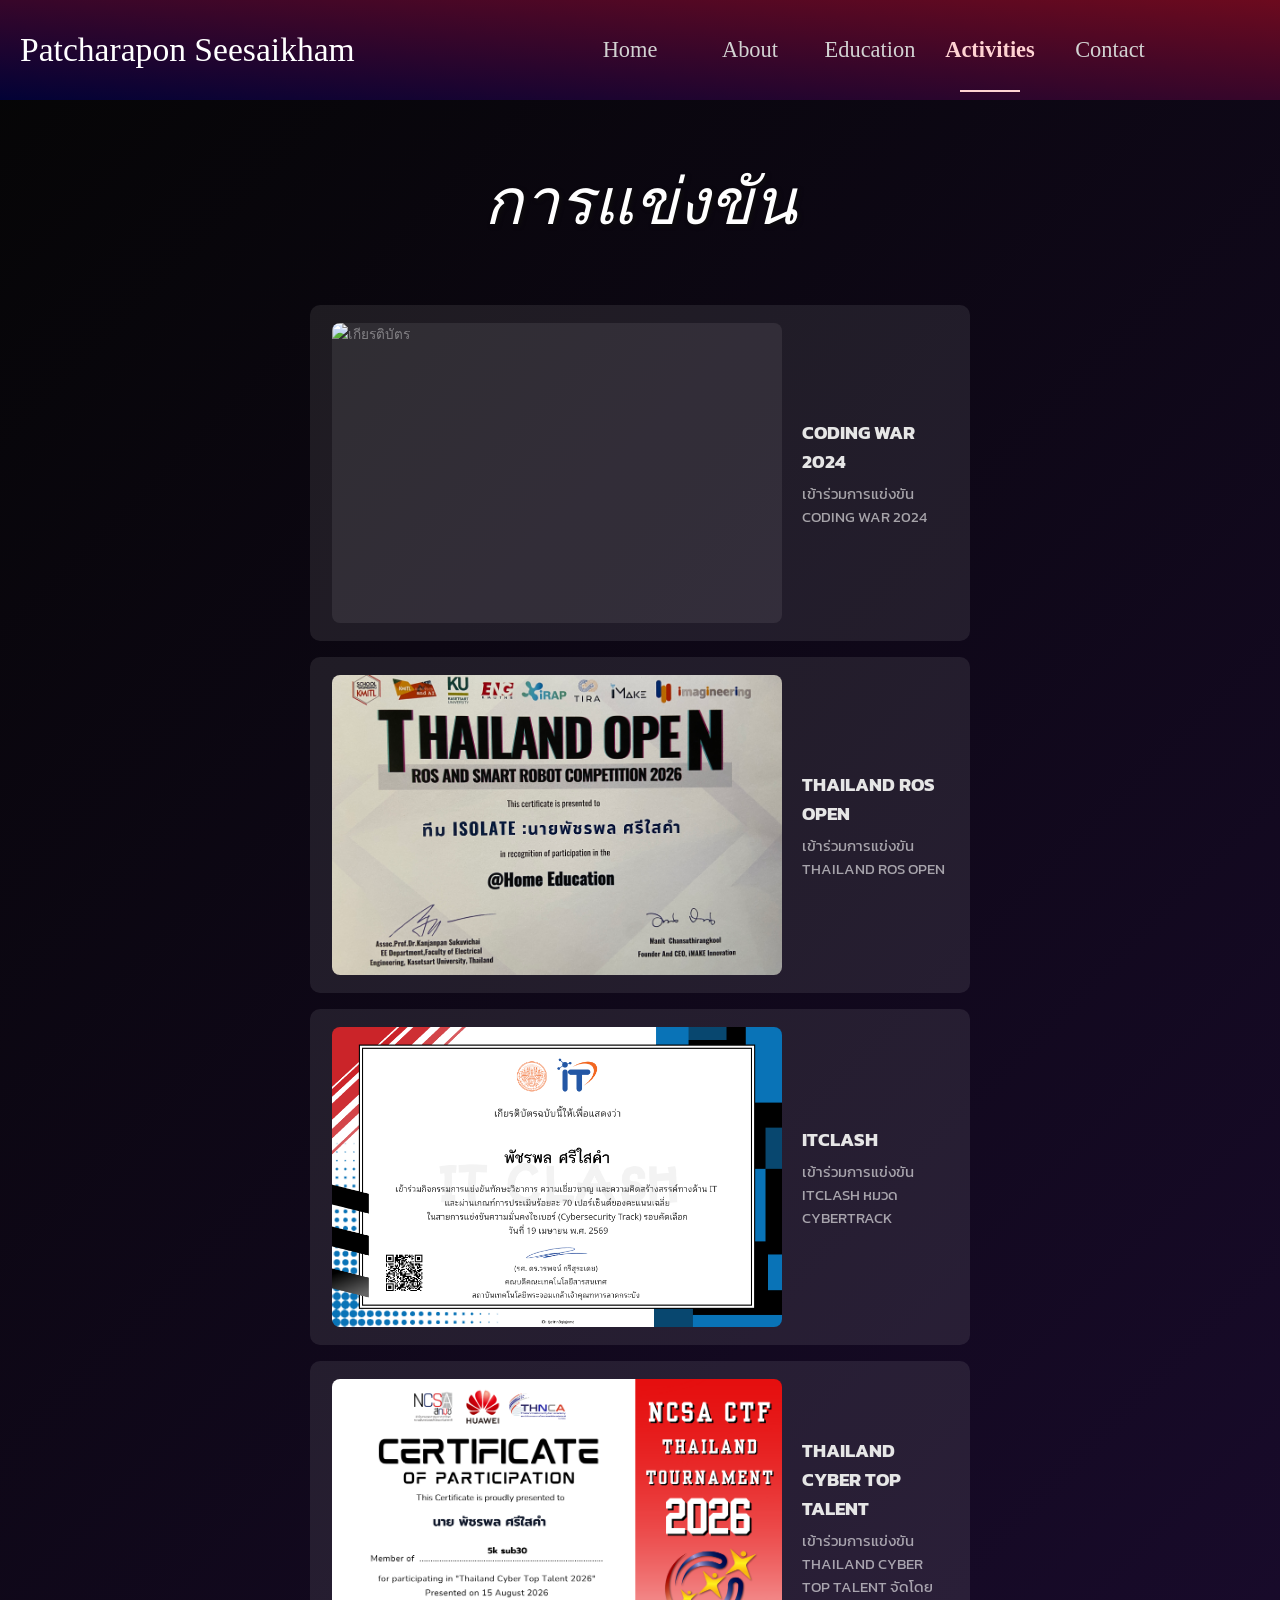
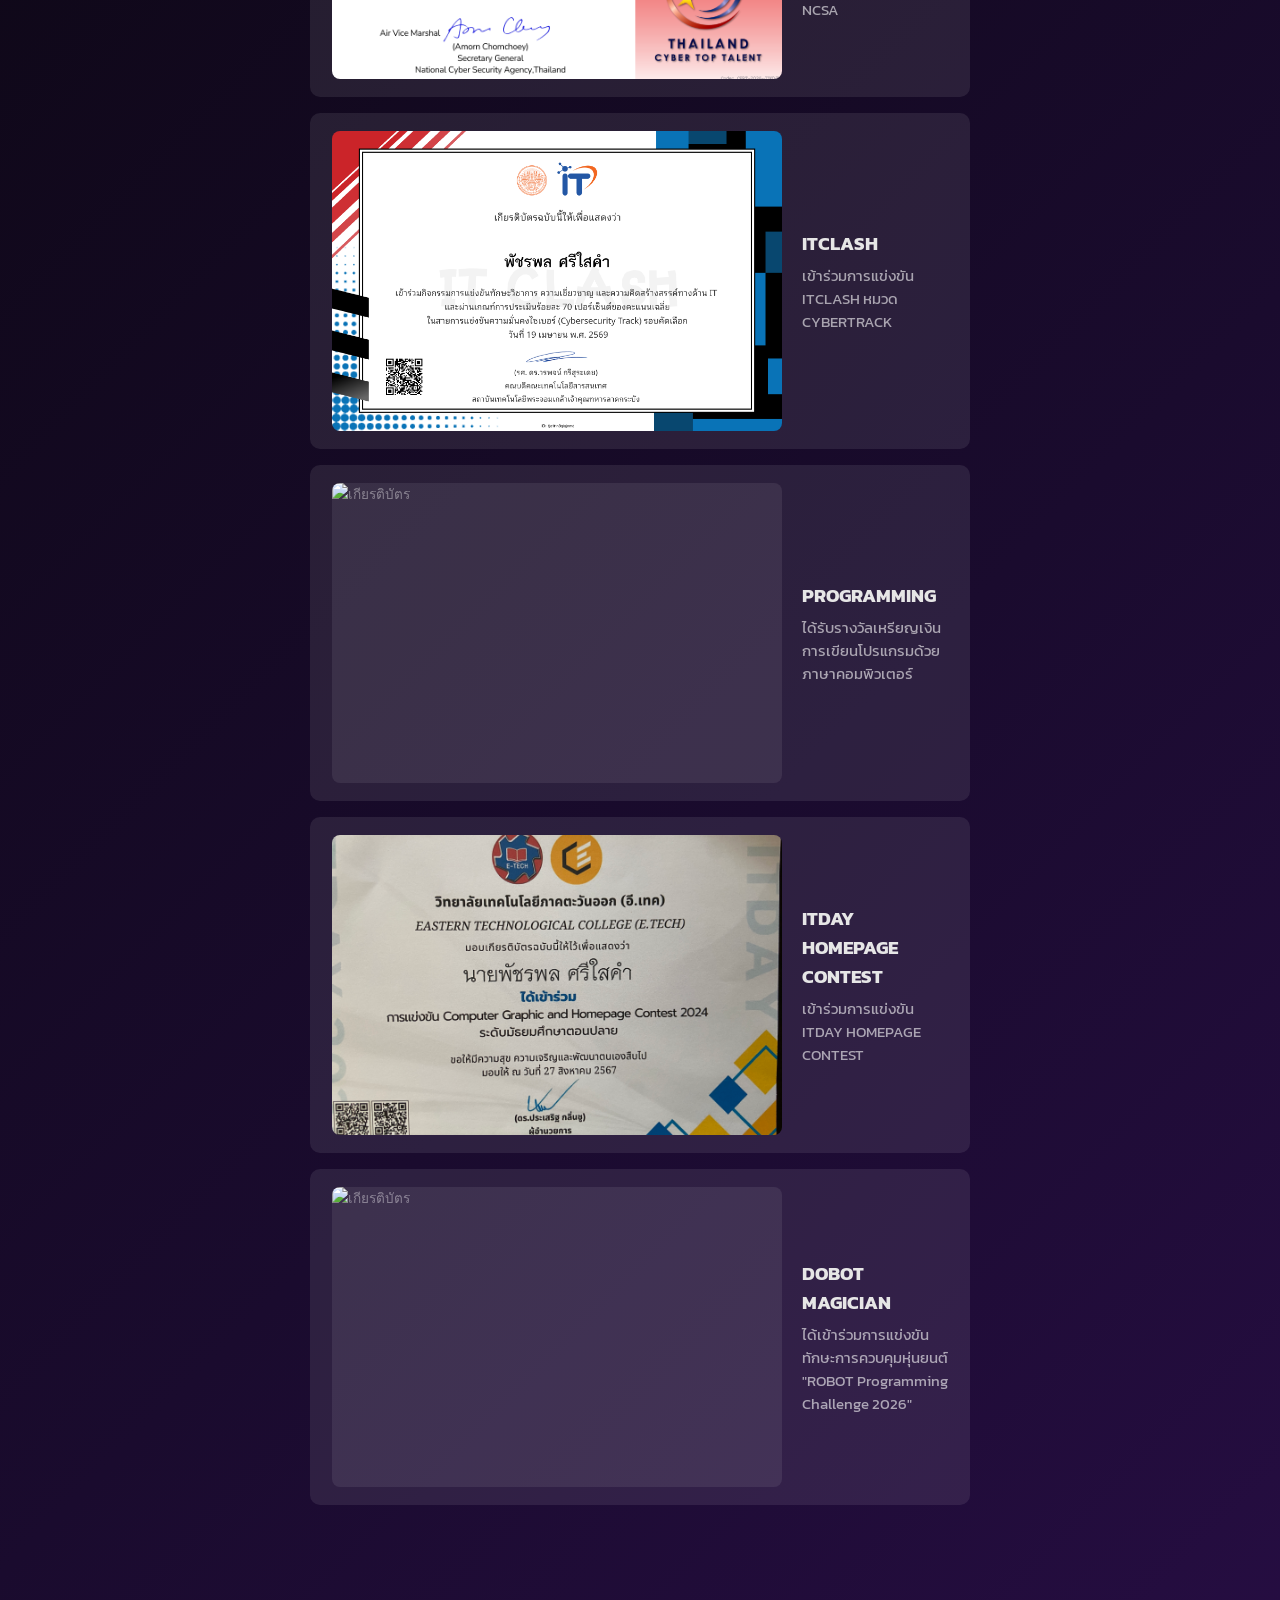
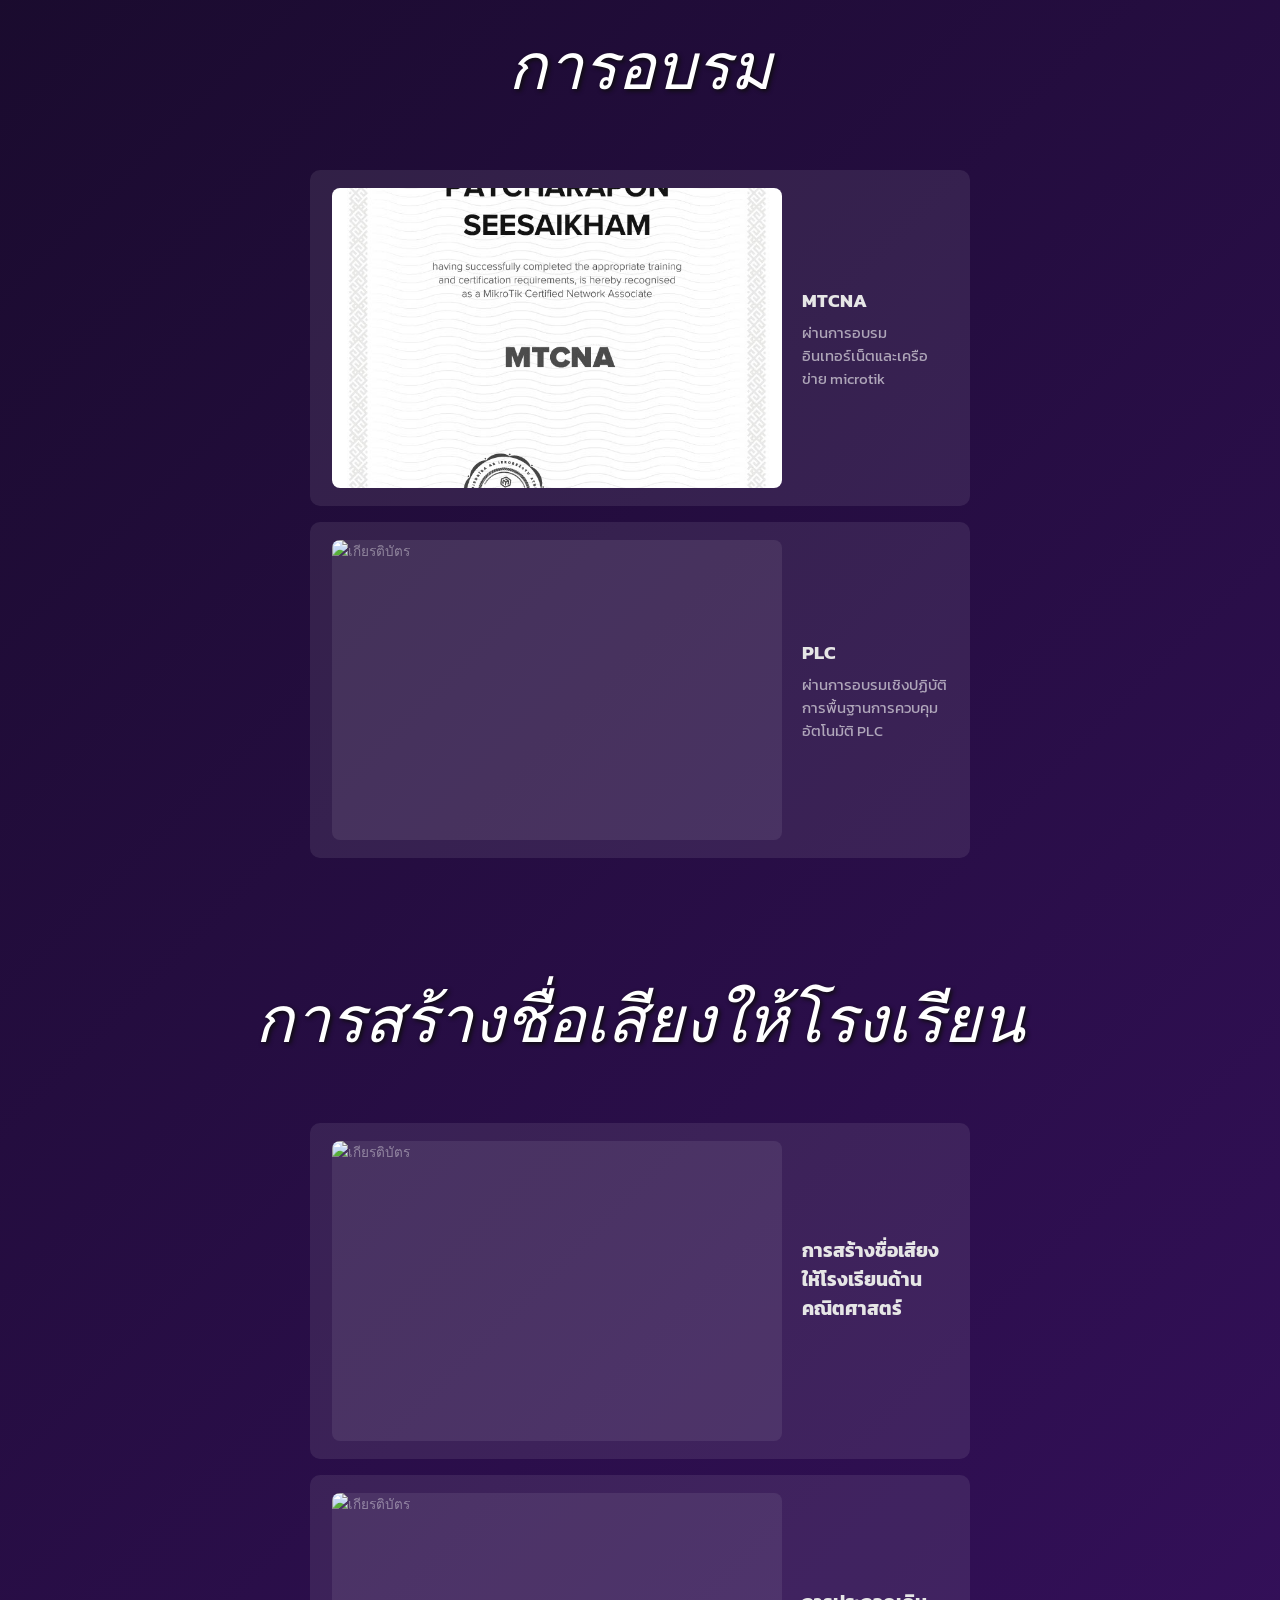
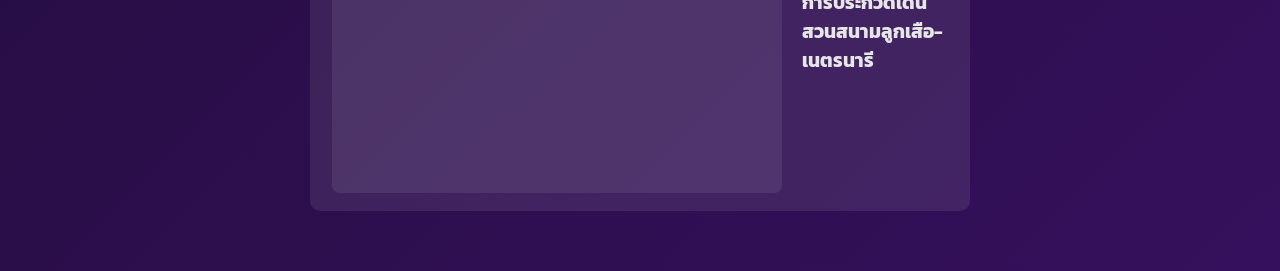
==== activities.html @ c57bd9e2 "Add files via upload" ====
<!DOCTYPE html>
<html lang="th">
<head>
    <meta charset="UTF-8">
    <meta name="viewport" content="width=device-width, initial-scale=1.0">
    <title>Activities</title>
    <link rel="stylesheet" href="style.css">
    <link href="https://fonts.googleapis.com/css2?family=Kanit:wght@200;400;600&display=swap" rel="stylesheet">
</head>
<body class="about">
    <nav>
        <div class="box1">Patcharapon Seesaikham</div>
        <a href="index.html" class="box">Home</a>
        <a href="about.html" class="box">About</a>
        <a href="education.html" class="box">Education</a>
        <a href="activities.html" class="box active">Activities</a>
        <a href="contact.html" class="box">Contact</a>
    </nav>
    <main>
        <h1 class="header">การแข่งขัน</h1>
    </main>

    <div class="tag-list">
        <!-- แต่ละ tag-item คือ 1 เกียรติบัตร คัดลอกบล็อกนี้เพิ่มได้ตามจำนวนเกียรติบัตร -->
        <div class="tag-item">
            <div class="tag-thumb">
                <!-- ใส่รูปเกียรติบัตร -->
                 <img src="CODINGWAR.jpg" alt="เกียรติบัตร" onclick="openLightbox(this)">

            </div>
            <div class="tag-detail">
                <h3>CODING WAR 2024</h3>
                <p>เข้าร่วมการแข่งขัน CODING WAR 2024</p>
            </div>
        </div>

        <div class="tag-item">
            <div class="tag-thumb">
                <!-- ใส่รูปเกียรติบัตร -->
                 <img src="ROS.JPG" alt="เกียรติบัตร" onclick="openLightbox(this)">

            </div>
            <div class="tag-detail">
                <h3>THAILAND ROS OPEN</h3>
                <p>เข้าร่วมการแข่งขัน THAILAND ROS OPEN</p>
            </div>
        </div>

        <div class="tag-item">
            <div class="tag-thumb">
                <!-- ใส่รูปเกียรติบัตร -->
                 <img src="ITCLASH.jpg" alt="เกียรติบัตร" onclick="openLightbox(this)">

            </div>
            <div class="tag-detail">
                <h3>ITCLASH</h3>
                <p>เข้าร่วมการแข่งขัน ITCLASH หมวด CYBERTRACK</p>
            </div>
        </div>
        <div class="tag-item">
            <div class="tag-thumb">
                <!-- ใส่รูปเกียรติบัตร -->
                 <img src="NCSA.png" alt="เกียรติบัตร" onclick="openLightbox(this)">

            </div>
            <div class="tag-detail">
                <h3>THAILAND CYBER TOP TALENT</h3>
                <p>เข้าร่วมการแข่งขัน THAILAND CYBER TOP TALENT จัดโดย NCSA</p>
            </div>
        </div>
        <div class="tag-item">
            <div class="tag-thumb">
                <!-- ใส่รูปเกียรติบัตร -->
                 <img src="ITCLASH.jpg" alt="เกียรติบัตร" onclick="openLightbox(this)">

            </div>
            <div class="tag-detail">
                <h3>ITCLASH</h3>
                <p>เข้าร่วมการแข่งขัน ITCLASH หมวด CYBERTRACK</p>
            </div>
        </div>
        <div class="tag-item">
            <div class="tag-thumb">
                <!-- ใส่รูปเกียรติบัตร -->
                 <img src="programming.jpg" alt="เกียรติบัตร" onclick="openLightbox(this)">

            </div>
            <div class="tag-detail">
                <h3>PROGRAMMING</h3>
                <p>ได้รับรางวัลเหรียญเงิน การเขียนโปรแกรมด้วยภาษาคอมพิวเตอร์</p>
            </div>
        </div>
        <div class="tag-item">
            <div class="tag-thumb">
                <!-- ใส่รูปเกียรติบัตร -->
                 <img src="homepage2024.JPG" alt="เกียรติบัตร" onclick="openLightbox(this)">

            </div>
            <div class="tag-detail">
                <h3>ITDAY HOMEPAGE CONTEST</h3>
                <p>เข้าร่วมการแข่งขัน ITDAY HOMEPAGE CONTEST</p>
            </div>
        </div>
        <div class="tag-item">
            <div class="tag-thumb">
                <!-- ใส่รูปเกียรติบัตร -->
                 <img src="dobot.jpg" alt="เกียรติบัตร" onclick="openLightbox(this)">

            </div>
            <div class="tag-detail">
                <h3>DOBOT MAGICIAN</h3>
                <p>ได้เข้าร่วมการแข่งขันทักษะการควบคุมหุ่นยนต์ "ROBOT Programming Challenge 2026"</p>
            </div>
        </div>
    </div>
    <main>
        <h1 class="header">การอบรม</h1>
    </main>
    <div class="tag-list">
        <!-- แต่ละ tag-item คือ 1 เกียรติบัตร คัดลอกบล็อกนี้เพิ่มได้ตามจำนวนเกียรติบัตร -->
        <div class="tag-item">
            <div class="tag-thumb">
                <!-- ใส่รูปเกียรติบัตร -->
                 <img src="MICROTIK.jpg" alt="เกียรติบัตร" onclick="openLightbox(this)">

            </div>
            <div class="tag-detail">
                <h3>MTCNA</h3>
                <p>ผ่านการอบรมอินเทอร์เน็ตและเครือข่าย microtik</p>
            </div>
        </div>

        <div class="tag-item">
            <div class="tag-thumb">
                <!-- ใส่รูปเกียรติบัตร -->
                 <img src="PLC.jpg" alt="เกียรติบัตร" onclick="openLightbox(this)">

            </div>
            <div class="tag-detail">
                <h3>PLC</h3>
                <p>ผ่านการอบรมเชิงปฏิบัติการพื้นฐานการควบคุมอัตโนมัติ PLC</p>
            </div>
        </div>

        
    </div>
    <main>
        <h1 class="header">การสร้างชื่อเสียงให้โรงเรียน</h1>
    </main>
    <div class="tag-list">
        <!-- แต่ละ tag-item คือ 1 เกียรติบัตร คัดลอกบล็อกนี้เพิ่มได้ตามจำนวนเกียรติบัตร -->
        <div class="tag-item">
            <div class="tag-thumb">
                <!-- ใส่รูปเกียรติบัตร -->
                 <img src="famous.jpg" alt="เกียรติบัตร" onclick="openLightbox(this)">

            </div>
            <div class="tag-detail">
                <h3>การสร้างชื่อเสียงให้โรงเรียนด้านคณิตศาสตร์</h3>
                <p></p>
            </div>
        </div>

        <div class="tag-item">
            <div class="tag-thumb">
                <!-- ใส่รูปเกียรติบัตร -->
                 <img src="LOOKSUE.jpg" alt="เกียรติบัตร" onclick="openLightbox(this)">

            </div>
            <div class="tag-detail">
                <h3>การประกวดเดินสวนสนามลูกเสือ-เนตรนารี</h3>
                <p></p>
            </div>
        </div>

        
    </div>

    <!-- Lightbox overlay สำหรับซูมรูป -->
    <div class="lightbox-overlay" id="lightbox" onclick="closeLightbox(event)">
        <span class="lightbox-close" onclick="closeLightbox(event)">&times;</span>
        <img src="" alt="" class="lightbox-img" id="lightbox-img">
        <p class="lightbox-caption" id="lightbox-caption"></p>
    </div>

    <script>
        function openLightbox(imgEl) {
            const lightbox = document.getElementById('lightbox');
            const lightboxImg = document.getElementById('lightbox-img');
            const caption = document.getElementById('lightbox-caption');

            lightboxImg.src = imgEl.src;
            const title = imgEl.closest('.tag-item').querySelector('h3');
            caption.textContent = title ? title.textContent : '';

            lightbox.classList.add('active');
        }

        function closeLightbox(event) {
            if (event.target.id === 'lightbox' || event.target.classList.contains('lightbox-close')) {
                document.getElementById('lightbox').classList.remove('active');
            }
        }

        // ปิดด้วยปุ่ม Esc
        document.addEventListener('keydown', function(e) {
            if (e.key === 'Escape') {
                document.getElementById('lightbox').classList.remove('active');
            }
        });
    </script>
</body>
</html>
---- style.css ----
body {

    margin: 0;
    height: auto;
    background-attachment: fixed;
    background-size: cover;
    background-repeat: no-repeat;
    min-height: 100vh;
}
.index{
    background-image: linear-gradient(315deg, rgb(79, 254, 254) 0%, rgb(0, 0, 0));
}
.about{
    min-height: 100vh;
    background: linear-gradient(135deg, #050505, #1a0b2e, #35105c);
}

a ,h1,h2,p{
    animation: fadeIn 0.5s ease-in-out;
}

nav{
    /* background-color:rgb(2, 2, 48); */
    background-image: linear-gradient(to right top, rgb(2, 2, 54) 0%, rgb(108, 10, 30));
    height: 100px;
    display: flex;
    justify-content: center;
    align-items: center;
    padding-right: 100px;
    position: sticky;
    top: 0;
    z-index: 1000;
    font-size: 1.4em;
    flex-wrap: wrap;
    animation: navDrop 0.6s ease both;
}
.box{
    width: 100px;
    height: 100px;
    /* background-color: rgb(2, 2, 48); */
    text-align: center;
    display: flex;
    justify-content: center;
    align-items: center;
    position: relative;
    color: rgb(210, 210, 210);
    text-decoration: none;  
    padding: 10px;
    margin-right: 20px;
    box-sizing: border-box;
    transition: all 0.4s ease;
    overflow: hidden;
}
.box1{
    height: 100%;
    justify-content: center;
    align-items: center;
    display: flex;
    color:white;
    width: auto;
    font-size:1.5em;
    margin-right: auto;
    padding-left: 20px;
}

.box::after{
    content: '';
    position: absolute;
    bottom: 8px;
    left: 50%;
    width: 0%;
    height: 2px;
    background-color: currentColor;
    transition: all 0.35s ease;
    transform: translateX(-50%);
}

.box:hover{
    color:rgb(0, 0, 0);
    background-color: rgb(255, 255, 255);
    flex-grow: 0.2;
    font-size: 1.6em;
    transform: translateY(-3px);
}

.box.active{
    color: rgb(255, 210, 210);
    font-weight: 600;
}
.box.active::after{
    width: 60%;
    background-color: rgb(255, 210, 210);
}


main{
    display: flex;
    justify-content: center;
    align-items: center;
    flex-direction: column;
}

.header{
    text-align: center;
    font-family:sans-serif;
    color: rgb(255, 255, 255);
    text-shadow: 2px 2px 4px rgb(14, 13, 13);
    font-weight: 200;
    font-style: italic;
    font-size: 4em;
    margin-top: 50px;
    animation: fadeInUp 0.7s ease both;
}

section{
    display: flex;
    justify-content: space-around;
    align-items: center;
    flex-direction: row;
    flex-wrap: wrap;
    margin-top:0;
    height: auto;
    max-width: 1200px;
    margin-left: auto;
    margin-right: auto;
    padding: 0 20px;
    box-sizing: border-box;
}
.card{
    display: flex; 
    height: 100%;
    background-color: rgba(252, 252, 252, 0.085);
    border-radius: 10px;
    padding: 20px;
    flex-direction: column;
    justify-content: center;
    align-items: center;
    width: 50%;
    margin: 20px;
    box-sizing: border-box;
    transition: transform 0.35s ease, box-shadow 0.35s ease;
    animation: fadeInUp 0.7s ease both;
}
.card:hover{
    transform: translateY(-6px);
    box-shadow: 0 12px 30px rgba(0, 0, 0, 0.35);
}
.card:nth-of-type(2){
    animation-delay: 0.15s;
}
table{
    width: 100%;
    border-radius: 10px;
    border-collapse: collapse;
    text-align: center;
    font-family: 'Kanit', sans-serif;
    color:rgb(8, 0, 0);
    font-size: 1.5em;
}
tr{
    border-radius: 10px;
    height: 3em;
    border: 1px solid rgb(0, 0, 0);
}
td{
    border-radius: 10px;
    border: 1px solid rgb(0, 0, 0);
}

#profile-image{
    width: 400px;
    height: 400px;
    border-radius: 50%;
    object-fit: cover;
    transition: transform 0.4s ease;
    animation: popIn 0.8s ease both;
}
#profile-image:hover{
    transform: scale(1.04) rotate(1deg);
}

@keyframes fadeIn {
    0%{
        opacity: 0;
    }
    100%{
        opacity: 1;
    }
}

@keyframes fadeInUp {
    0%{
        opacity: 0;
        transform: translateY(24px);
    }
    100%{
        opacity: 1;
        transform: translateY(0);
    }
}

@keyframes popIn {
    0%{
        opacity: 0;
        transform: scale(0.85);
    }
    100%{
        opacity: 1;
        transform: scale(1);
    }
}

@keyframes navDrop {
    0%{
        opacity: 0;
        transform: translateY(-20px);
    }
    100%{
        opacity: 1;
        transform: translateY(0);
    }
}

@keyframes slideInLeft {
    0%{
        opacity: 0;
        transform: translateX(-40px);
    }
    100%{
        opacity: 1;
        transform: translateX(0);
    }
}

@keyframes slideInRight {
    0%{
        opacity: 0;
        transform: translateX(40px);
    }
    100%{
        opacity: 1;
        transform: translateX(0);
    }
}


    

/* ============================================= */
/* ===== About page ===== */
/* ============================================= */
.about-content{
    max-width: 900px;
    margin: 0 auto;
    padding: 0 20px 60px;
    display: flex;
    flex-direction: column;
    align-items: center;
    box-sizing: border-box;
}
.sop-card{
    background-color: rgba(252, 252, 252, 0.085);
    border-radius: 10px;
    padding: 30px;
    margin: 10px auto 40px;
    max-width: 800px;
    width: 100%;
    box-sizing: border-box;
    font-family: 'Kanit', sans-serif;
    line-height: 1.9;
    color: rgb(220, 220, 220);
    font-size: 1.1em;
    animation: fadeInUp 0.7s ease both;
}
.hobby-grid{
    display: flex;
    flex-direction: column;
    align-items: center;
    gap: 20px;
    width: 100%;
}
.hobby-card{
    background-color: rgba(252, 252, 252, 0.085);
    border-radius: 10px;
    padding: 20px 25px;
    width: 100%;
    max-width: 500px;
    box-sizing: border-box;
    display: flex;
    flex-direction: row;
    align-items: center;
    gap: 20px;
    text-align: left;
    font-family: 'Kanit', sans-serif;
    color: rgb(220, 220, 220);
    transition: all 0.4s ease;
    animation: slideInLeft 0.6s ease both;
}
.hobby-grid .hobby-card:nth-child(1){ animation-delay: 0.05s; }
.hobby-grid .hobby-card:nth-child(2){ animation-delay: 0.15s; }
.hobby-grid .hobby-card:nth-child(3){ animation-delay: 0.25s; }
.hobby-grid .hobby-card:nth-child(4){ animation-delay: 0.35s; }
.hobby-grid .hobby-card:nth-child(5){ animation-delay: 0.45s; }
.hobby-card:hover{
    background-color: rgba(252, 252, 252, 0.18);
    transform: translateX(-6px);
}
.hobby-icon{
    font-size: 2.4em;
    margin-bottom: 0;
    flex-shrink: 0;
    transition: transform 0.4s ease;
}
.hobby-card:hover .hobby-icon{
    transform: scale(1.2) rotate(-8deg);
}
.hobby-card p{
    margin: 0;
    font-size: 1.5em;
    flex-shrink: 0;
}
.hobby-img{
    width: 220px;
    height: 140px;
    max-width: none;
    margin-top: 0;
    margin-left: auto;
    object-fit: fill;
    border-radius: 12px;
    cursor: pointer;
    transition: transform 0.2s ease;
    flex-shrink: 0;
}
.hobby-img:hover{
    transform: scale(1.05);
}

/* ============================================= */
/* ===== Education page (timeline) ===== */
/* ============================================= */
.timeline{
    position: relative;
    max-width: 800px;
    margin: 10px auto 60px;
    padding: 0 20px;
    box-sizing: border-box;
}
.timeline::before{
    content: '';
    position: absolute;
    left: 50%;
    top: 0;
    bottom: 0;
    width: 2px;
    background: rgba(255, 255, 255, 0.2);
    transform: translateX(-50%);
}
.timeline-item{
    position: relative;
    display: flex;
    justify-content: space-between;
    align-items: center;
    margin-bottom: 60px;
}
.timeline-item:last-child{
    margin-bottom: 0;
}
.timeline-item .timeline-card{
    animation: slideInLeft 0.6s ease both;
}
.timeline-item .timeline-gpax{
    animation: slideInRight 0.6s ease both;
}
.timeline-item:nth-child(even) .timeline-card{
    animation-name: slideInRight;
}
.timeline-item:nth-child(even) .timeline-gpax{
    animation-name: slideInLeft;
}
.timeline-item:nth-child(1) .timeline-card,
.timeline-item:nth-child(1) .timeline-gpax{ animation-delay: 0.05s; }
.timeline-item:nth-child(2) .timeline-card,
.timeline-item:nth-child(2) .timeline-gpax{ animation-delay: 0.2s; }
.timeline-item:nth-child(3) .timeline-card,
.timeline-item:nth-child(3) .timeline-gpax{ animation-delay: 0.35s; }
.timeline-dot{
    position: absolute;
    left: 50%;
    top: 25px;
    width: 16px;
    height: 16px;
    border-radius: 50%;
    background: rgb(108, 10, 30);
    border: 3px solid rgb(220, 220, 220);
    transform: translateX(-50%);
    animation: popIn 0.5s ease both;
}
.timeline-card{
    background-color: rgba(252, 252, 252, 0.085);
    border-radius: 10px;
    padding: 20px;
    width: 45%;
    font-family: 'Kanit', sans-serif;
    color: rgb(220, 220, 220);
    text-align: center;
    box-sizing: border-box;
    transition: transform 0.35s ease, box-shadow 0.35s ease;
}
.timeline-card:hover{
    transform: translateY(-4px);
    box-shadow: 0 10px 24px rgba(0, 0, 0, 0.3);
}
.timeline-card,
.timeline-gpax{
    width: 45%;
}
.timeline-item:nth-child(even) .timeline-card{
    order: 2;
}   
.timeline-item:nth-child(even) .timeline-gpax{
    order: 1;
}
.timeline-gpax{
    background-color: rgba(252, 252, 252, 0.085);
    border-radius: 10px;
    padding: 20px;
    font-family: 'Kanit', sans-serif;
    color: rgb(220, 220, 220);
    text-align: center;
    box-sizing: border-box;
}
.timeline-gpax .gpax-label{
    font-size: 0.9em;
    letter-spacing: 0.5px;
    color: rgba(255, 255, 255, 0.55);
    margin-bottom: 6px;
}
.timeline-gpax .gpax-value{
    font-size: 2em;
    font-weight: 600;
    color: rgb(255, 210, 210);
}

.timeline-img{
    width: 180px;
    height: 180px;
    border-radius: 12px;
    background-color: rgba(255, 255, 255, 0.08);
    display: flex;
    align-items: center;
    justify-content: center;
    margin: 0 auto 15px;
    color: rgba(255, 255, 255, 0.4);
    overflow: hidden;
}
.timeline-img img{
    width: 100%;
    height: 100%;
    object-fit: cover;
    transition: transform 0.4s ease;
}
.timeline-card:hover .timeline-img img{
    transform: scale(1.08);
}
.timeline-level{
    font-size: 0.9em;
    letter-spacing: 0.5px;
    color: rgba(255, 255, 255, 0.55);
    margin-bottom: 6px;
}
.timeline-school{
    font-size: 1.25em;
    margin: 0;
    min-height: 1.5em;
}

/* ============================================= */
/* ===== Activities page (tag list) ===== */
/* ============================================= */
.tag-list{
    max-width: 700px;
    margin: 10px auto 60px;
    padding: 0 20px;
    display: flex;
    flex-direction: column;
    gap: 16px;
    box-sizing: border-box;
}
.tag-item{
    background-color: rgba(252, 252, 252, 0.085);
    border-radius: 10px;
    padding: 18px 22px;
    display: flex;
    align-items: center;
    gap: 20px;
    transition: all 0.4s ease;
    animation: fadeInUp 0.6s ease both;
}
.tag-list .tag-item:nth-child(1){ animation-delay: 0.05s; }
.tag-list .tag-item:nth-child(2){ animation-delay: 0.12s; }
.tag-list .tag-item:nth-child(3){ animation-delay: 0.19s; }
.tag-list .tag-item:nth-child(4){ animation-delay: 0.26s; }
.tag-list .tag-item:nth-child(5){ animation-delay: 0.33s; }
.tag-list .tag-item:nth-child(6){ animation-delay: 0.4s; }
.tag-list .tag-item:nth-child(7){ animation-delay: 0.47s; }
.tag-list .tag-item:nth-child(8){ animation-delay: 0.54s; }
.tag-item:hover{
    background-color: rgba(252, 252, 252, 0.16);
    transform: translateX(6px);
}
.tag-thumb{
    
    width: 450px;
    height: 300px;
    flex-shrink: 0;
    border-radius: 8px;
    background-color: rgba(255, 255, 255, 0.08);
    display: flex;
    align-items: center;
    justify-content: center;
    color: rgba(255, 255, 255, 0.4);
    font-size: 0.85em;
    overflow: hidden;
    position: relative;
}
.tag-thumb img{
    width: 100%;
    height: 100%;
    object-fit: cover;
    cursor: zoom-in;
    transition: transform 0.2s ease;
}
.tag-thumb img:hover{
    transform: scale(1.03);
}
.tag-detail h3{
    margin: 0 0 6px;
    font-family: 'Kanit', sans-serif;
    color: rgb(230, 230, 230);
    font-size: 1.2em;
    min-height: 1.2em;
}
.tag-detail p{
    margin: 0;
    font-family: 'Kanit', sans-serif;
    color: rgba(255, 255, 255, 0.6);
    font-size: 0.95em;
    min-height: 1.1em;
}

/* ============================================= */
/* ===== Contact page ===== */
/* ============================================= */
.contact-wrap{
    display: flex;
    flex-direction: column;
    align-items: center;
    padding: 10px 20px 60px;
    box-sizing: border-box;
}
.contact-photo{
    width: 220px;
    height: 220px;
    border-radius: 50%;
    background-color: rgba(255, 255, 255, 0.08);
    margin-bottom: 35px;
    display: flex;
    align-items: center;
    justify-content: center;
    color: rgba(255, 255, 255, 0.4);
    overflow: hidden;
    animation: popIn 0.7s ease both;
}
.contact-photo img{
    width: 100%;
    height: 100%;
    object-fit: cover;
}
.contact-list{
    list-style: none;
    margin: 0;
    padding: 0;
    width: 100%;
    max-width: 380px;
    display: flex;
    flex-direction: column;
    gap: 14px;
}
.contact-list li{
    background-color: rgba(252, 252, 252, 0.085);
    border-radius: 10px;
    padding: 16px 20px;
    display: flex;
    align-items: center;
    gap: 15px;
    transition: all 0.4s ease;
    animation: fadeInUp 0.6s ease both;
}
.contact-list li:nth-child(1){ animation-delay: 0.1s; }
.contact-list li:nth-child(2){ animation-delay: 0.2s; }
.contact-list li:nth-child(3){ animation-delay: 0.3s; }
.contact-list li:hover{
    background-color: rgba(252, 252, 252, 0.16);
    transform: translateX(6px);
}
.contact-icon{
    font-size: 1.3em;
}
.contact-list a{
    font-family: 'Kanit', sans-serif;
    color: rgb(220, 220, 220);
    text-decoration: none;
    font-size: 1.1em;
    transition: color 0.3s ease;
}
.contact-list a:hover{
    color: rgb(255, 170, 170);
}

/* ============================================= */
/* ===== Lightbox ===== */
/* ============================================= */
.lightbox-overlay {
    display: none;
    position: fixed;
    top: 0; left: 0;
    width: 100%; height: 100%;
    background: rgba(0, 0, 0, 0.85);
    z-index: 999;
    justify-content: center;
    align-items: center;
    flex-direction: column;
    cursor: zoom-out;
}

.lightbox-overlay.active {
    display: flex;
    animation: fadeIn 0.25s ease;
}

.lightbox-img {
    max-width: 90%;
    max-height: 75vh;
    margin-top: 100px;
    border-radius: 8px;
    cursor: default;
    animation: popIn 0.3s ease both;
}

.lightbox-caption {
    color: #fff;
    margin-top: 12px;
    font-family: 'Kanit', sans-serif;
}

.lightbox-close {
    position: absolute;
    top: 20px; right: 30px;
    color: #fff;
    font-size: 40px;
    cursor: pointer;
    transition: transform 0.3s ease;
}
.lightbox-close:hover{
    transform: rotate(90deg);
}

/* ============================================= */
/* ===== Responsive ===== */
/* ============================================= */

/* Tablet */
@media screen and (max-width: 900px){
    .header{
        font-size: 3em;
        margin-top: 35px;
    }
    section{
        flex-direction: column;
        padding: 0 16px;
    }
    .card{
        width: 90%;
        margin: 12px 0;
    }
    #profile-image{
        width: 260px;
        height: 260px;
    }
    table{
        font-size: 1.2em;
    }
    .tag-thumb{
        width: 260px;
        height: 180px;
    }
}

/* Mobile */
@media screen and (max-width: 600px){
    nav{
        height: auto;
        padding-right: 10px;
        flex-wrap: wrap;
        padding-bottom: 8px;
    }
    .box{
        width: 50px;
        gap: 10px;
        font-size: 12px;
        height: 50px;
        margin-right: 4px;
    }
    .box:hover{
        flex-grow: 0;
        font-size: 12px;
    }
    .box1{
        font-size: 1em;
        padding-left: 10px;
        width: 100%;
        justify-content: flex-start;
        padding-bottom: 6px;
    }
    .header{
        font-size: 2.1em;
        margin-top: 25px;
        padding: 0 10px;
    }
    section{
        padding: 0 12px;
    }
    .card{
        width: 100%;
        padding: 14px;
        margin: 8px 0;
    }
    table{
        font-size: 1em;
    }
    #profile-image{
        width: 180px;
        height: 180px;
    }

    .sop-card{
        padding: 18px;
        font-size: 0.95em;
    }
    .hobby-card{
        width: 100%;
        flex-direction: column;
        text-align: center;
        padding: 16px;
    }
    .hobby-img{
        width: 100%;
        height: auto;
        aspect-ratio: 16 / 9;
        margin-left: 0;
        object-fit: cover;
    }

    .timeline{
        padding: 0 10px;
    }
    .timeline::before{
        left: 20px;
    }
    .timeline-dot{
        left: 20px;
    }
    .timeline-item{
        margin-bottom: 40px;
    }
    .timeline-card,
    .timeline-gpax{
        width: 100%;
    }
    .timeline-card{
        margin-left: 45px !important;
        margin-right: 0 !important;
    }
    .timeline-item:nth-child(even) .timeline-card{
        order: initial;
    }
    .timeline-item:nth-child(even) .timeline-gpax{
        order: initial;
        display: none;
    }
    .timeline-gpax{
        margin-left: 45px;
        margin-top: 10px;
        display: none;
    }
    .timeline-img{
        width: 130px;
        height: 130px;
    }

    .tag-list{
        padding: 0 12px;
    }
    .tag-item{
        flex-direction: column;
        align-items: stretch;
        padding: 14px 16px;
        gap: 12px;
    }
    .tag-thumb{
        width: 100%;
        height: auto;
        aspect-ratio: 3 / 2;
    }
    .tag-detail{
        text-align: center;
    }

    .contact-photo{
        width: 150px;
        height: 150px;
    }
    .contact-list{
        max-width: 100%;
    }
}

/* Respect reduced-motion preference */
@media (prefers-reduced-motion: reduce){
    *{
        animation-duration: 0.001ms !important;
        animation-iteration-count: 1 !important;
        transition-duration: 0.001ms !important;
    }
}
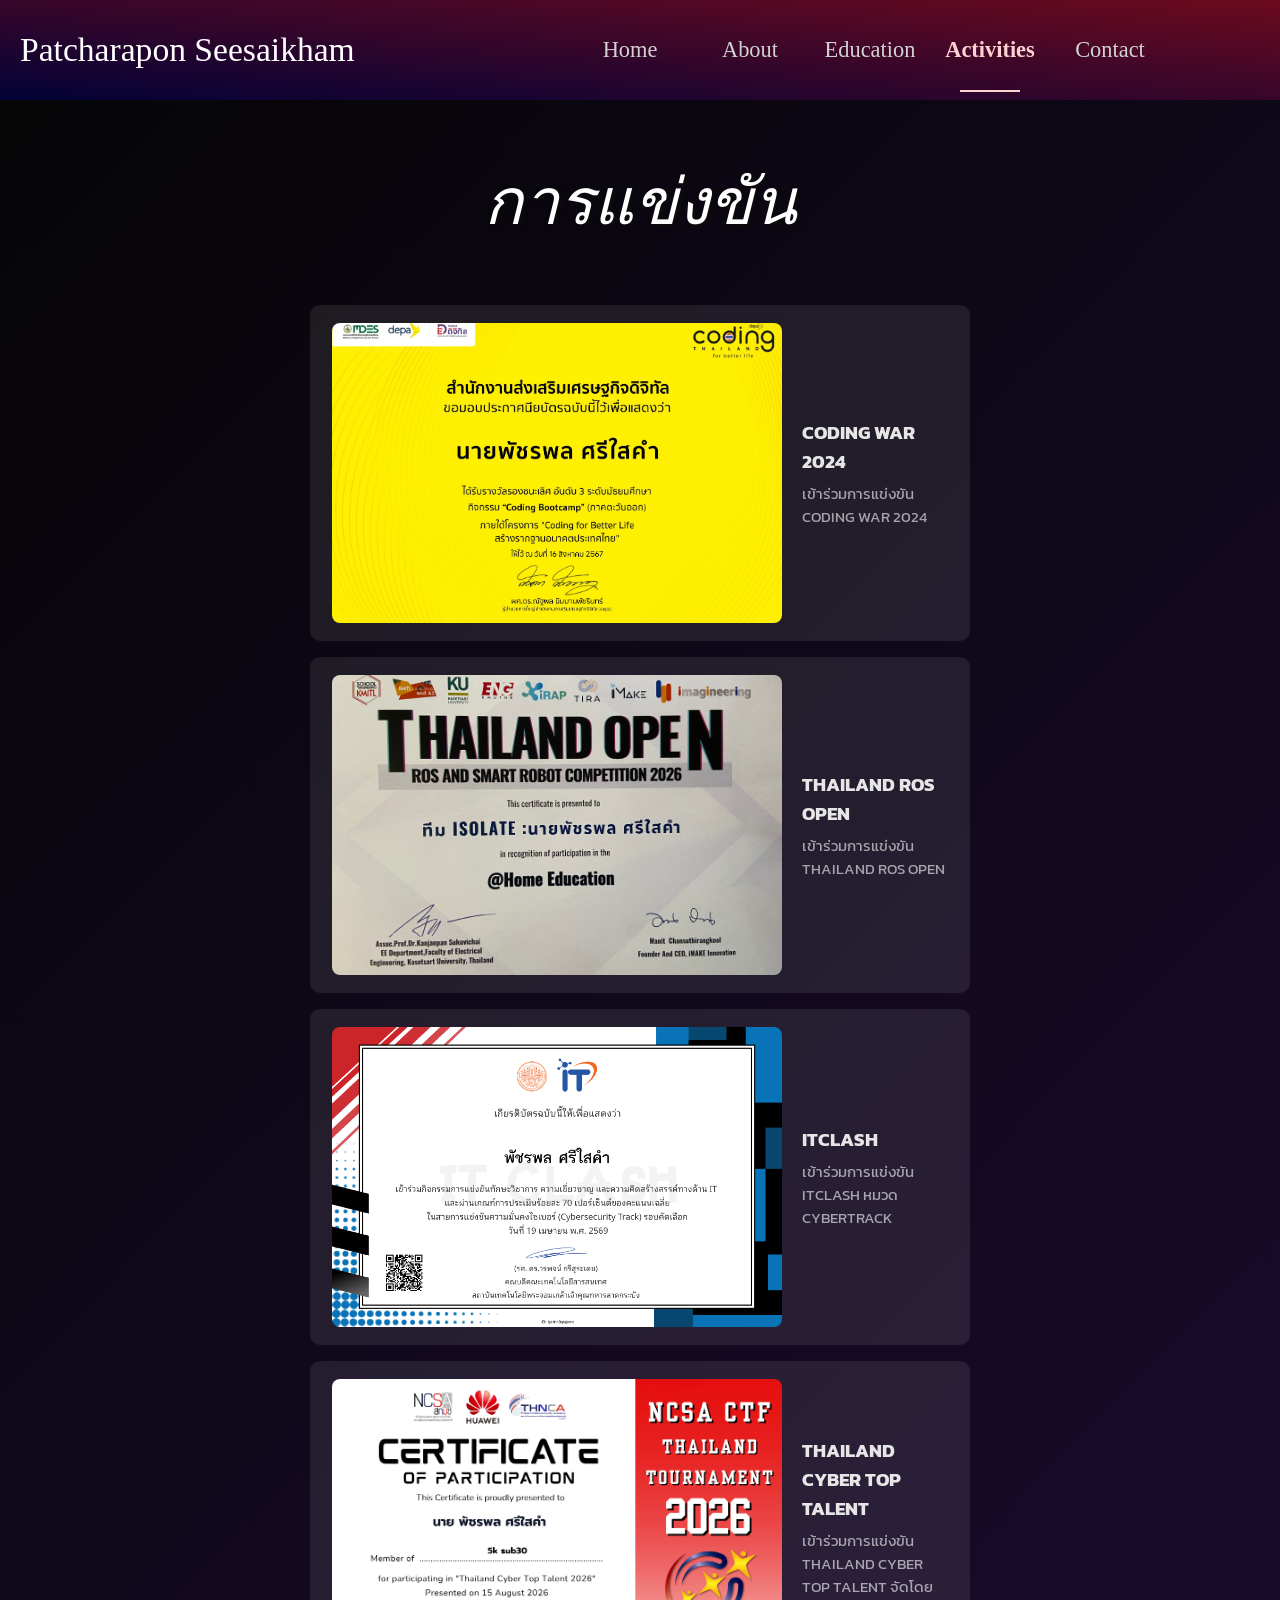
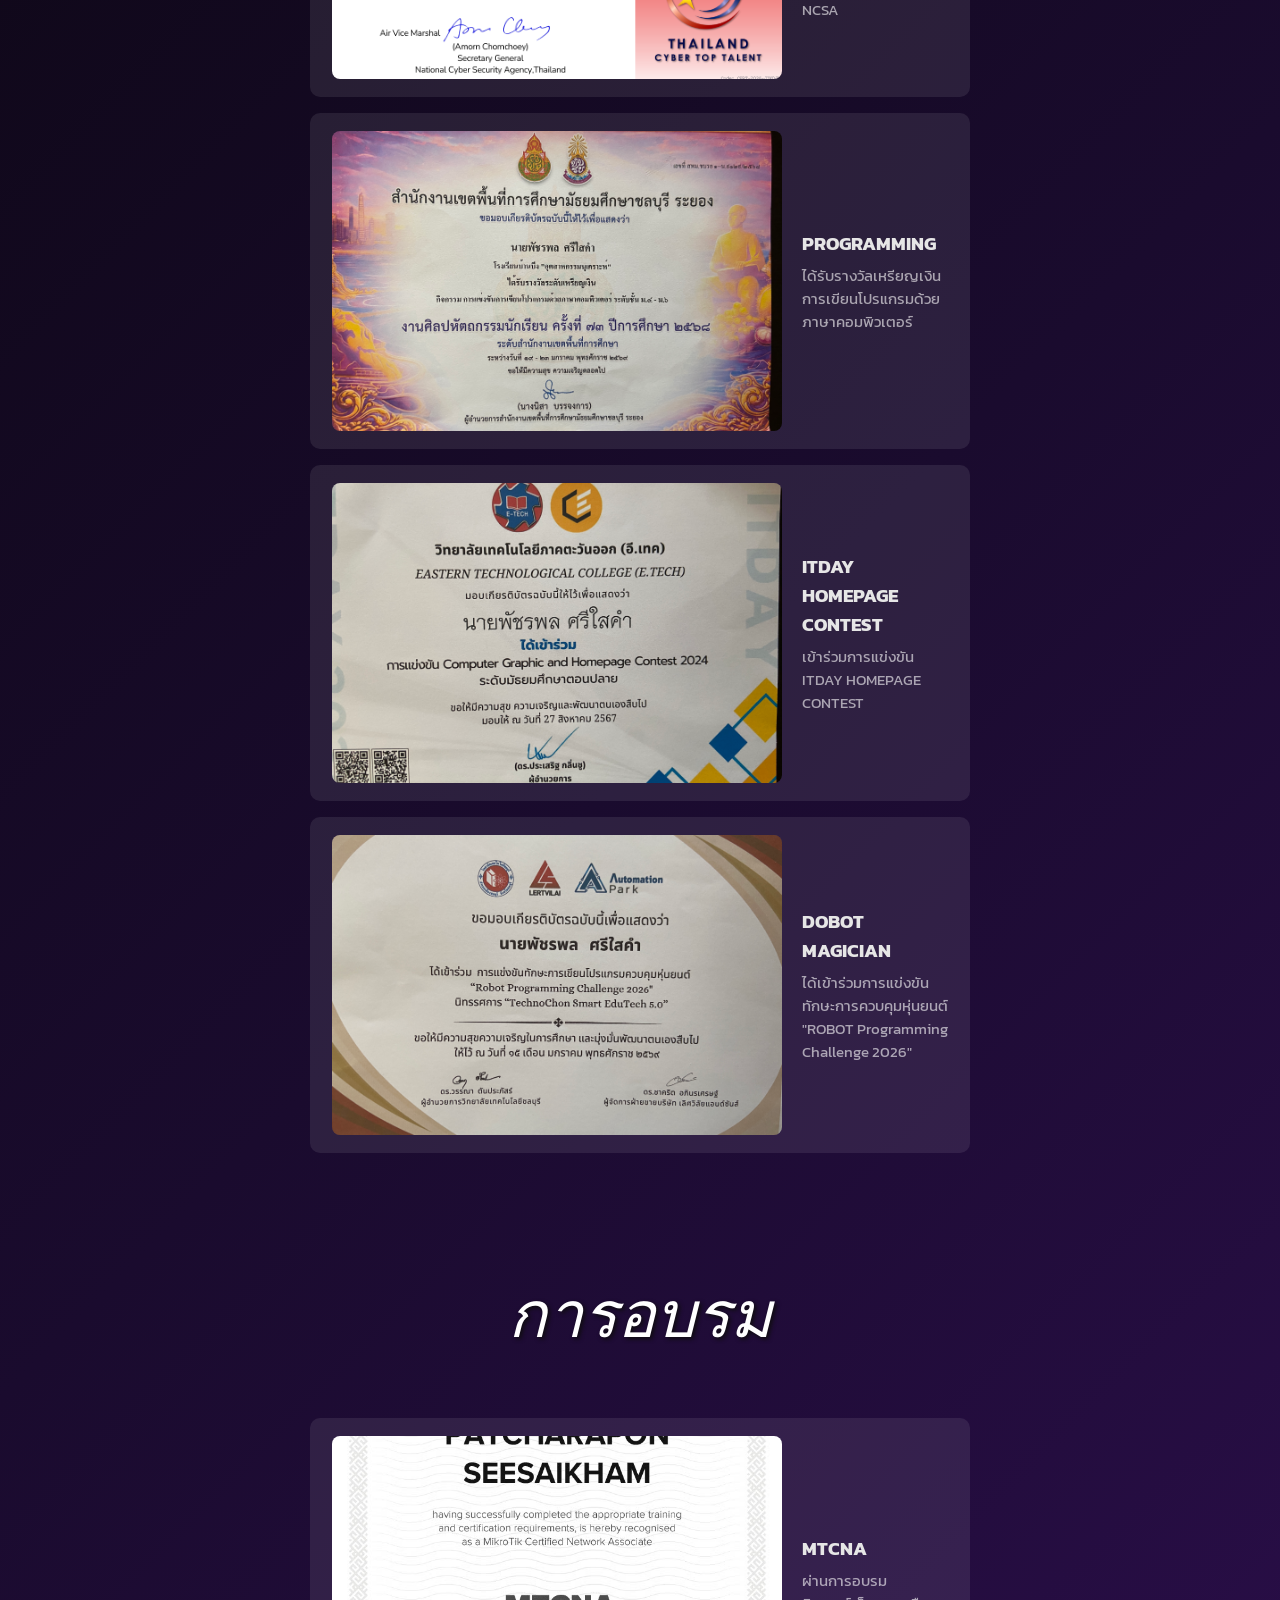
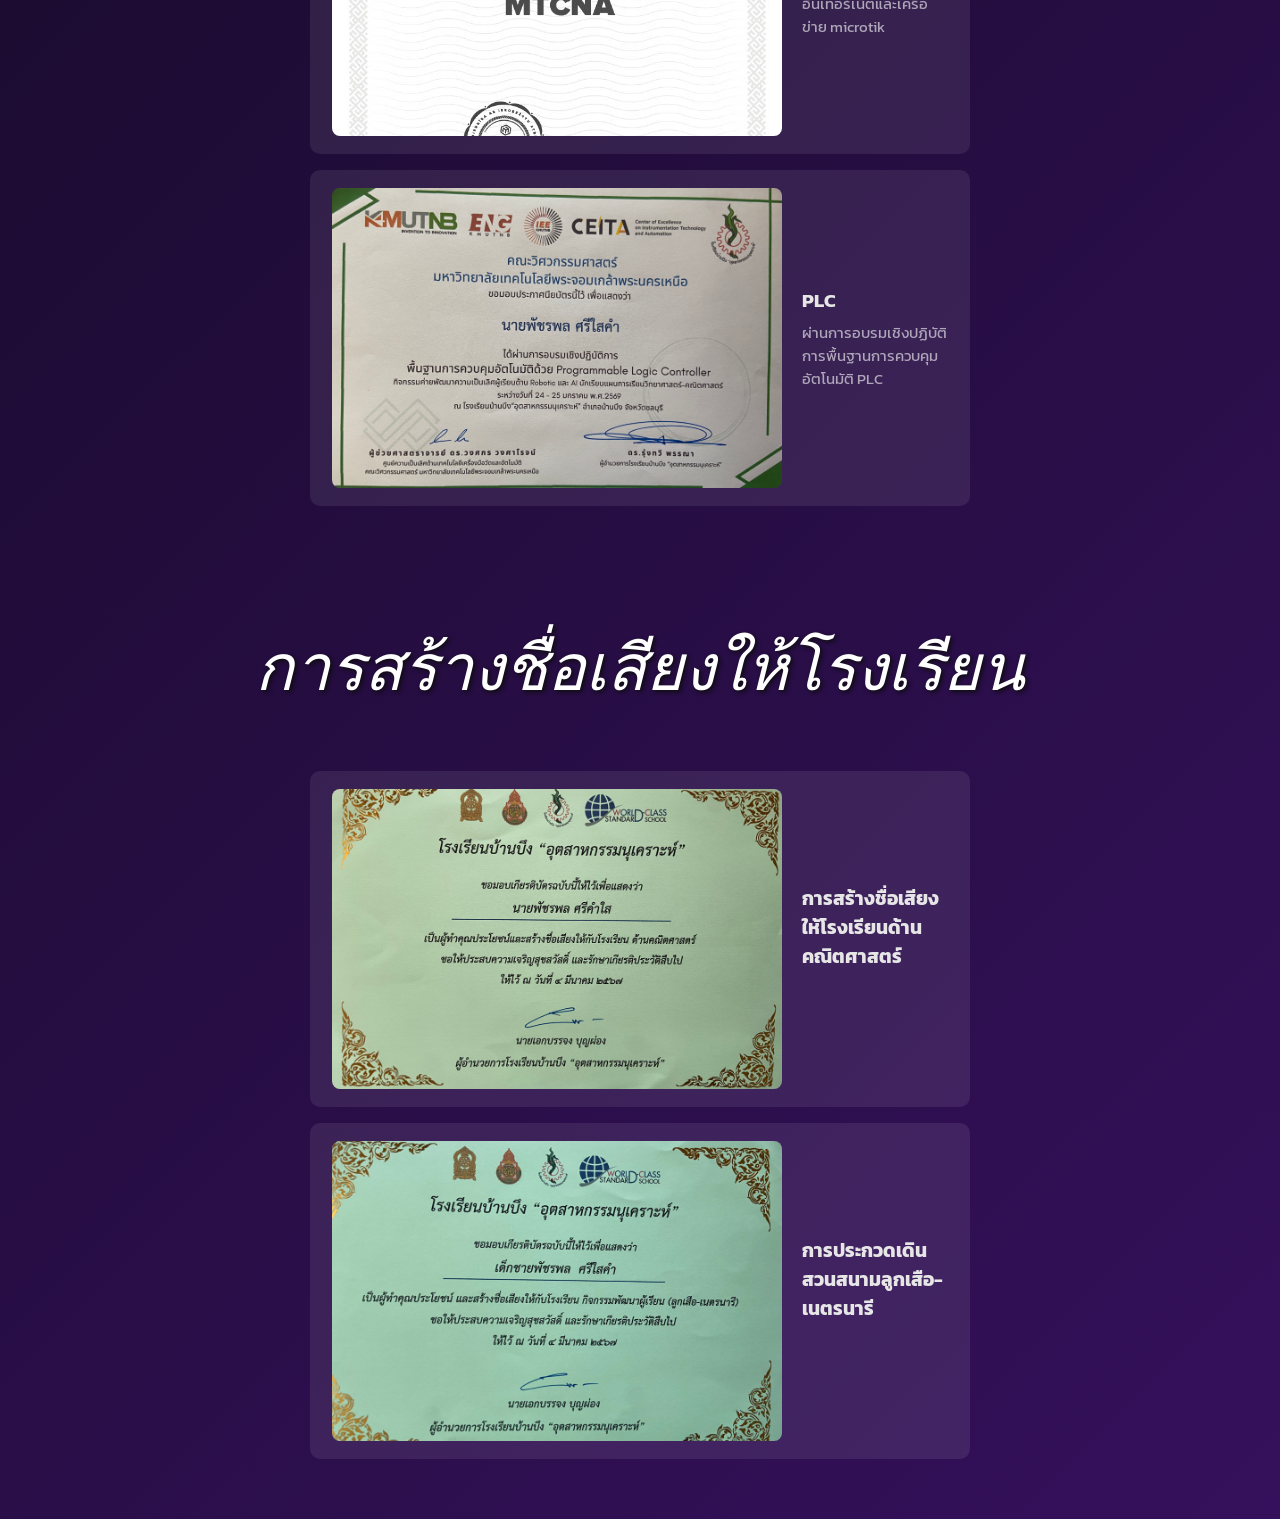
==== commit a1d556dd: "Update activities.html" ====
--- a/activities.html
+++ b/activities.html
@@ -68,17 +68,7 @@
                 <p>เข้าร่วมการแข่งขัน THAILAND CYBER TOP TALENT จัดโดย NCSA</p>
             </div>
         </div>
-        <div class="tag-item">
-            <div class="tag-thumb">
-                <!-- ใส่รูปเกียรติบัตร -->
-                 <img src="ITCLASH.jpg" alt="เกียรติบัตร" onclick="openLightbox(this)">
-
-            </div>
-            <div class="tag-detail">
-                <h3>ITCLASH</h3>
-                <p>เข้าร่วมการแข่งขัน ITCLASH หมวด CYBERTRACK</p>
-            </div>
-        </div>
+    
         <div class="tag-item">
             <div class="tag-thumb">
                 <!-- ใส่รูปเกียรติบัตร -->
